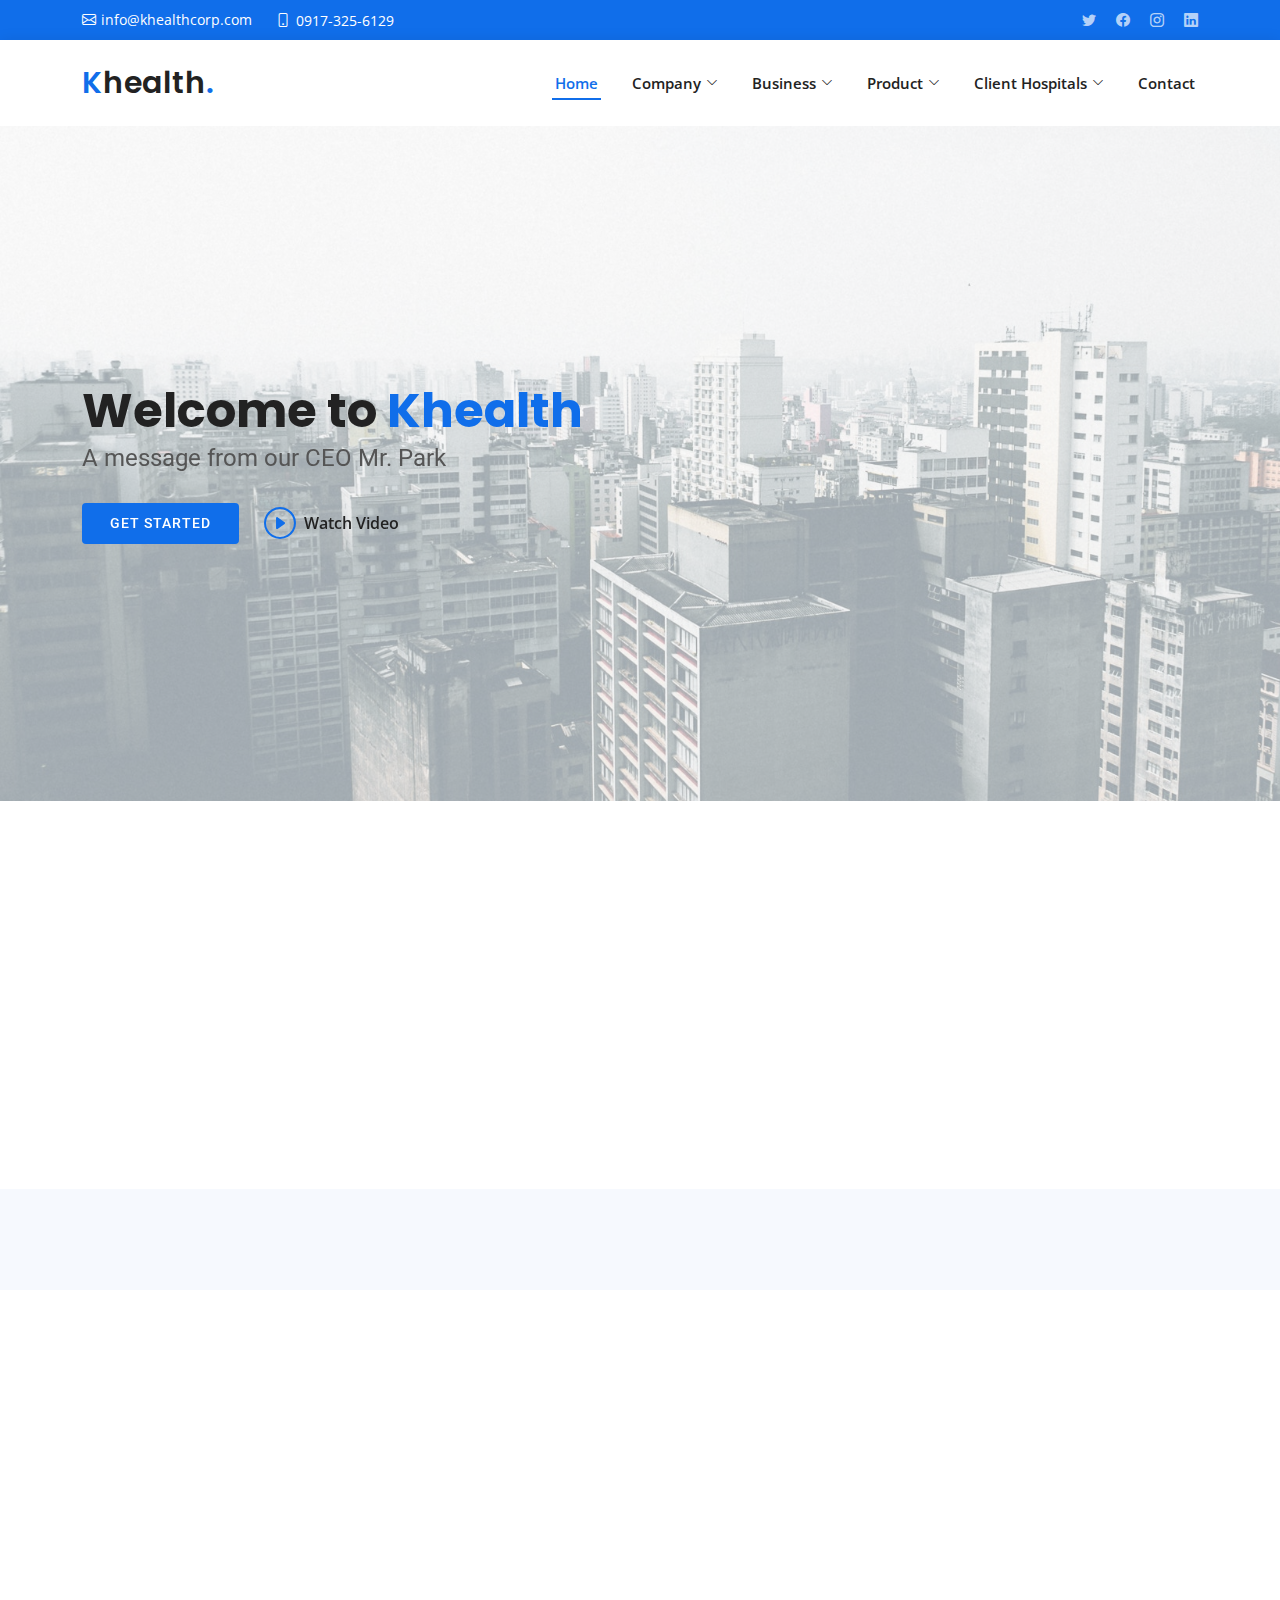
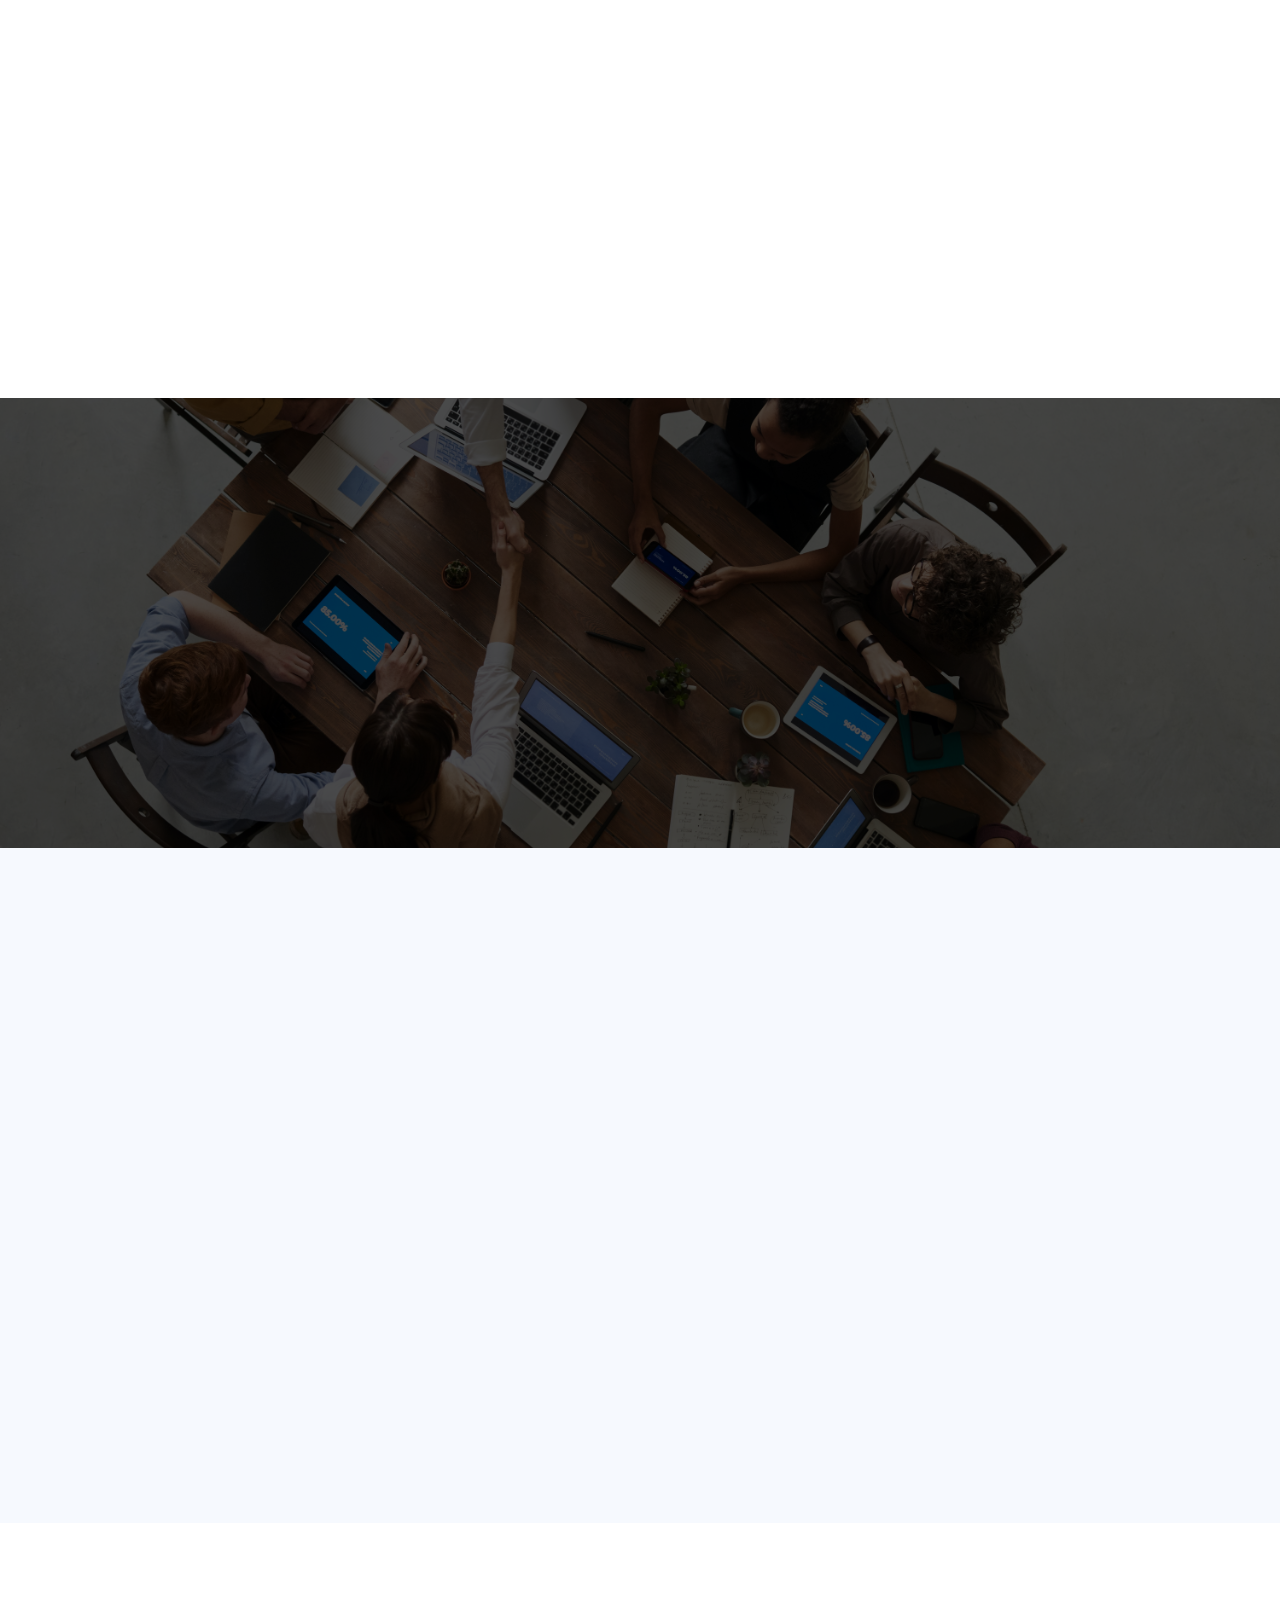
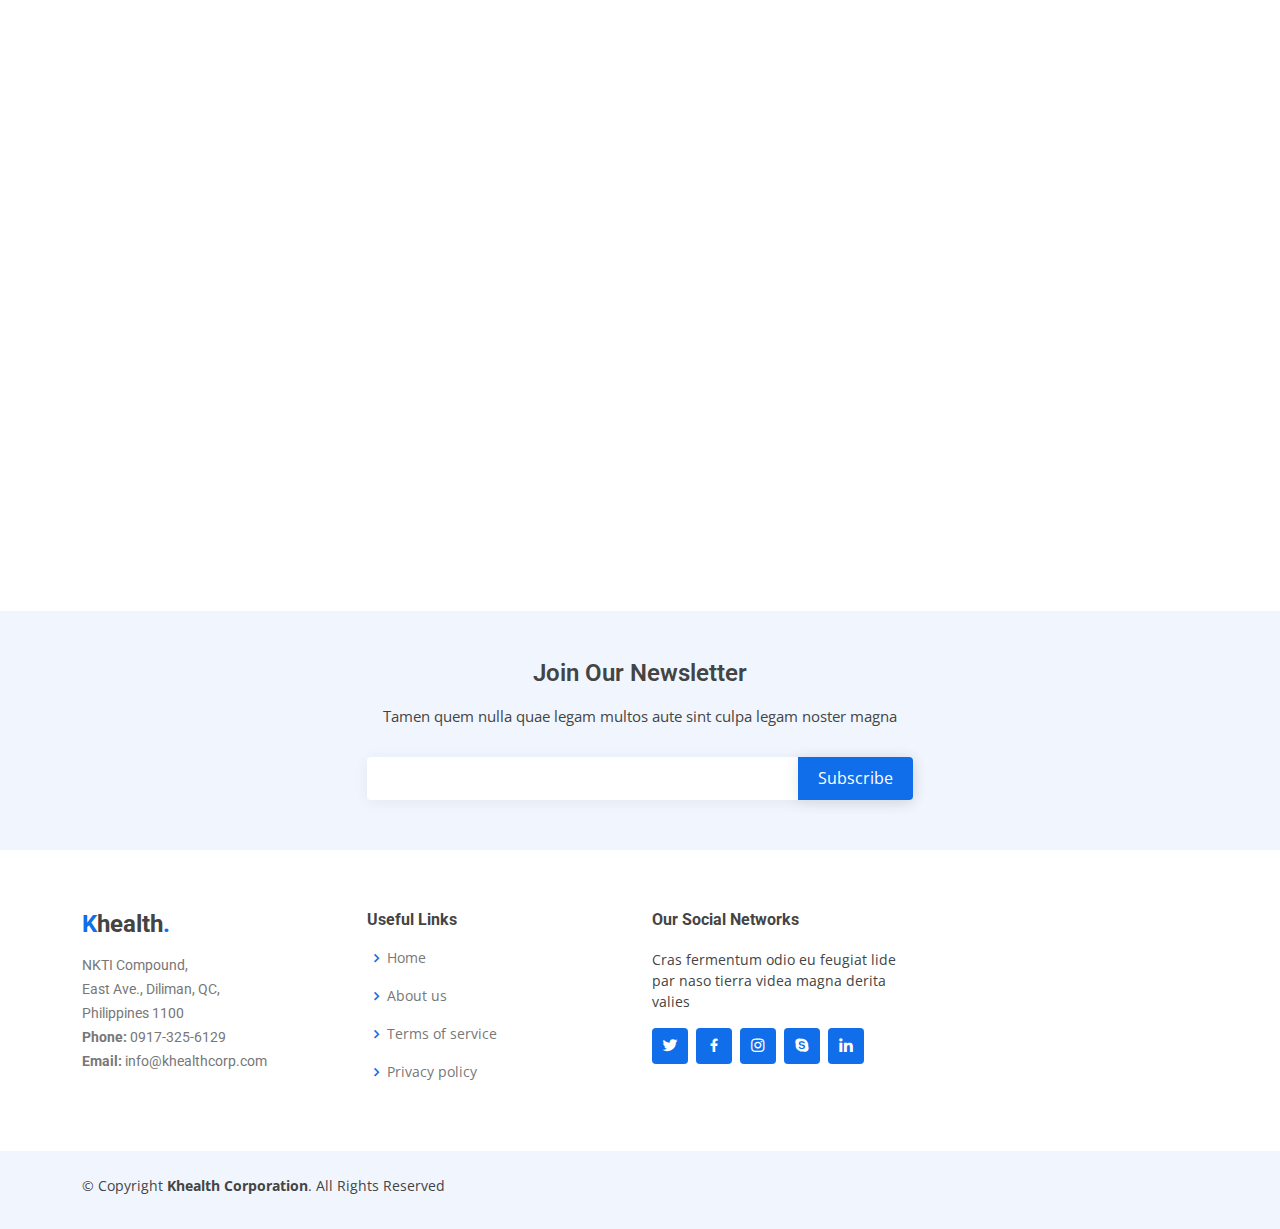
==== index.html @ 2df04f69 "initial commit" ====
<!DOCTYPE html>
<html lang="en">

<head>
  <meta charset="utf-8">
  <meta content="width=device-width, initial-scale=1.0" name="viewport">

  <title>Khealth Corporation</title>
  <meta content="" name="description">
  <meta content="" name="keywords">

  <!-- Favicons -->
  <link href="assets/img/favicon.png" rel="icon">
  <link href="assets/img/apple-touch-icon.png" rel="apple-touch-icon">

  <!-- Google Fonts -->
  <link
    href="https://fonts.googleapis.com/css?family=Open+Sans:300,300i,400,400i,600,600i,700,700i|Roboto:300,300i,400,400i,500,500i,600,600i,700,700i|Poppins:300,300i,400,400i,500,500i,600,600i,700,700i"
    rel="stylesheet">

  <!-- Vendor CSS Files -->
  <link href="assets/vendor/aos/aos.css" rel="stylesheet">
  <link href="assets/vendor/bootstrap/css/bootstrap.min.css" rel="stylesheet">
  <link href="assets/vendor/bootstrap-icons/bootstrap-icons.css" rel="stylesheet">
  <link href="assets/vendor/boxicons/css/boxicons.min.css" rel="stylesheet">
  <link href="assets/vendor/glightbox/css/glightbox.min.css" rel="stylesheet">
  <link href="assets/vendor/swiper/swiper-bundle.min.css" rel="stylesheet">

  <!-- Template Main CSS File -->
  <link href="assets/css/style.css" rel="stylesheet">
</head>

<body>

  <!-- ======= Top Bar ======= -->
  <section id="topbar" class="d-flex align-items-center">
    <div class="container d-flex justify-content-md-between">
      <div class="contact-info d-flex align-items-center">
        <i class="bi bi-envelope d-flex align-items-center"><a
            href="mailto:info@khealthcorp.com">info@khealthcorp.com</a></i>
        <i class="bi bi-phone d-flex align-items-center ms-4"><span>0917-325-6129</span></i>
      </div>
      <div class="social-links d-none d-md-flex align-items-center">
        <a href="#" class="twitter"><i class="bi bi-twitter"></i></a>
        <a href="#" class="facebook"><i class="bi bi-facebook"></i></a>
        <a href="#" class="instagram"><i class="bi bi-instagram"></i></a>
        <a href="#" class="linkedin"><i class="bi bi-linkedin"></i></i></a>
      </div>
    </div>
  </section>

  <!-- ======= Header ======= -->
  <header id="header" class="d-flex align-items-center">
    <div class="container d-flex align-items-center justify-content-between">

      <h1 class="logo"><a href="index.html"><span>K</span>health<span>.</span></a></h1>
      <!-- Uncomment below if you prefer to use an image logo -->
      <!-- <a href="index.html" class="logo"><img src="assets/img/logo.png" alt=""></a>-->

      <nav id="navbar" class="navbar">
        <ul>
          <li><a class="nav-link scrollto active" href="#hero">Home</a></li>
          <!--
          <li><a class="nav-link scrollto" href="about.html">About</a></li>
          <li><a class="nav-link scrollto" href="#services">Services</a></li>
          <li><a class="nav-link scrollto " href="#portfolio">Portfolio</a></li>
          <li><a class="nav-link scrollto" href="#team">Team</a></li>
          -->
          <li class="dropdown"><a href="#"><span>Company</span> <i class="bi bi-chevron-down"></i></a>
            <ul>
              <!-- <li><a href="#">Drop Down 1</a></li>
              <li class="dropdown"><a href="#"><span>Deep Drop Down</span> <i class="bi bi-chevron-right"></i></a>
                <ul>
                  <li><a href="#">Deep Drop Down 1</a></li>
                  <li><a href="#">Deep Drop Down 2</a></li>
                  <li><a href="#">Deep Drop Down 3</a></li>
                  <li><a href="#">Deep Drop Down 4</a></li>
                  <li><a href="#">Deep Drop Down 5</a></li>
                </ul>
              </li> -->
              <li><a href="#">Profile</a></li>
              <li><a href="#">History</a></li>
              <li><a href="#">Certificated</a></li>
              <li><a href="http://www.duchembio.com/en/">DuchemBio</a></li>
            </ul>
          </li>
          <li class="dropdown"><a href="#"><span>Business</span> <i class="bi bi-chevron-down"></i></a>
            <ul>
              <li><a href="#">Radiopharmaceutical</a></li>
              <li><a href="#">PET-CT Center</a></li>
              <li><a href="#">Cyclotron Center</a></li>
              <li><a href="#">Nuclear Sources</a></li>
            </ul>
          </li>
          <li class="dropdown"><a href="#"><span>Product</span> <i class="bi bi-chevron-down"></i></a>
            <ul>
              <li><a href="#">FDG</a></li>
              <li><a href="#">FPSMA</a></li>
              <li><a href="#">FBB</a></li>
            </ul>
          </li>
          <li class="dropdown"><a href="#"><span>Client Hospitals</span> <i class="bi bi-chevron-down"></i></a>
            <ul>
              <li><a href="https://www.facebook.com/nktipetct">NKTI PET-Ct Section</a></li>
              <li><a href="#">Makati PET-CT Center</a></li>
              <li><a href="#">AUF Medical Center</a></li>
              <li><a href="#">Cardinal Santos Medical Center</a></li>
              <li><a href="#">iSCAN</a></li>
              <li><a href="#">The Medical City</a></li>
              <li><a href="#">ManilaMed, Medical Center Manila</a></li>
              <li><a href="#">Mary Mediatrix Medical Center</a></li>
            </ul>
          </li>
          <li><a class="nav-link" href="contact.html">Contact</a></li>
        </ul>
        <i class="bi bi-list mobile-nav-toggle"></i>
      </nav><!-- .navbar -->

    </div>
  </header><!-- End Header -->

  <!-- ======= Hero Section ======= -->
  <section id="hero" class="d-flex align-items-center">
    <div class="container" data-aos="zoom-out" data-aos-delay="100">
      <h1>Welcome to <span>Khealth</span></h1>
      <h2>A message from our CEO Mr. Park</h2>
      <div class="d-flex">
        <a href="#featured-services" class="btn-get-started scrollto">Get Started</a>
        <a href="https://www.youtube.com/watch?v=JdBYVNuky1M" class="glightbox btn-watch-video"><i
            class="bi bi-play-circle"></i><span>Watch Video</span></a>
      </div>
    </div>
  </section><!-- End Hero -->

  <main id="main">

    <!-- ======= Featured Services Section ======= -->
    <section id="featured-services" class="featured-services">
      <div class="container" data-aos="fade-up">

        <div class="row">
          <div class="col-md-6 col-lg-3 d-flex align-items-stretch mb-5 mb-lg-0">
            <div class="icon-box" data-aos="fade-up" data-aos-delay="100">
              <div class="icon"><i class="bx bxl-dribbble"></i></div>
              <h4 class="title"><a href="">Cyclotron</a></h4>
              <p class="description">Voluptatum deleniti atque corrupti quos dolores et quas molestias excepturi</p>
            </div>
          </div>

          <div class="col-md-6 col-lg-3 d-flex align-items-stretch mb-5 mb-lg-0">
            <div class="icon-box" data-aos="fade-up" data-aos-delay="200">
              <div class="icon"><i class="bx bx-bullseye"></i></div>
              <h4 class="title"><a href="">PET-CT</a></h4>
              <p class="description">Duis aute irure dolor in reprehenderit in voluptate velit esse cillum dolore</p>
            </div>
          </div>

          <div class="col-md-6 col-lg-3 d-flex align-items-stretch mb-5 mb-lg-0">
            <div class="icon-box" data-aos="fade-up" data-aos-delay="300">
              <div class="icon"><i class="bx bx-building"></i></div>
              <h4 class="title"><a href="">Partner Hospitals</a></h4>
              <p class="description">Excepteur sint occaecat cupidatat non proident, sunt in culpa qui officia</p>
            </div>
          </div>

          <div class="col-md-6 col-lg-3 d-flex align-items-stretch mb-5 mb-lg-0">
            <div class="icon-box" data-aos="fade-up" data-aos-delay="400">
              <div class="icon"><i class="bx bx-world"></i></div>
              <h4 class="title"><a href="">Continuing Medical Education</a></h4>
              <p class="description">At vero eos et accusamus et iusto odio dignissimos ducimus qui blanditiis</p>
            </div>
          </div>

        </div>

      </div>
    </section><!-- End Featured Services Section -->

    <!-- ======= About Section ======= -->
    <!-- <section id="about" class="about section-bg">
      <div class="container" data-aos="fade-up">

        <div class="section-title">
          <h2>About</h2>
          <h3>Find Out More <span>About Us</span></h3>
          <p>Ut possimus qui ut temporibus culpa velit eveniet modi omnis est adipisci expedita at voluptas atque vitae
            autem.</p>
        </div>

        <div class="row">
          <div class="col-lg-6" data-aos="fade-right" data-aos-delay="100">
            <img src="assets/img/about.jpg" class="img-fluid" alt="">
          </div>
          <div class="col-lg-6 pt-4 pt-lg-0 content d-flex flex-column justify-content-center" data-aos="fade-up"
            data-aos-delay="100">
            <h3>Voluptatem dignissimos provident quasi corporis voluptates sit assumenda.</h3>
            <p class="fst-italic">
              Lorem ipsum dolor sit amet, consectetur adipiscing elit, sed do eiusmod tempor incididunt ut labore et
              dolore
              magna aliqua.
            </p>
            <ul>
              <li>
                <i class="bx bx-store-alt"></i>
                <div>
                  <h5>Ullamco laboris nisi ut aliquip consequat</h5>
                  <p>Magni facilis facilis repellendus cum excepturi quaerat praesentium libre trade</p>
                </div>
              </li>
              <li>
                <i class="bx bx-images"></i>
                <div>
                  <h5>Magnam soluta odio exercitationem reprehenderi</h5>
                  <p>Quo totam dolorum at pariatur aut distinctio dolorum laudantium illo direna pasata redi</p>
                </div>
              </li>
            </ul>
            <p>
              Ullamco laboris nisi ut aliquip ex ea commodo consequat. Duis aute irure dolor in reprehenderit in
              voluptate
              velit esse cillum dolore eu fugiat nulla pariatur. Excepteur sint occaecat cupidatat non proident, sunt in
              culpa qui officia deserunt mollit anim id est laborum
            </p>
          </div>
        </div>

      </div>
    </section> -->
    <!-- End About Section -->

    <!-- ======= Skills Section ======= -->
    <!-- <section id="skills" class="skills">
      <div class="container" data-aos="fade-up">

        <div class="row skills-content">

          <div class="col-lg-6">

            <div class="progress">
              <span class="skill">HTML <i class="val">100%</i></span>
              <div class="progress-bar-wrap">
                <div class="progress-bar" role="progressbar" aria-valuenow="100" aria-valuemin="0" aria-valuemax="100">
                </div>
              </div>
            </div>

            <div class="progress">
              <span class="skill">CSS <i class="val">90%</i></span>
              <div class="progress-bar-wrap">
                <div class="progress-bar" role="progressbar" aria-valuenow="90" aria-valuemin="0" aria-valuemax="100">
                </div>
              </div>
            </div>

            <div class="progress">
              <span class="skill">JavaScript <i class="val">75%</i></span>
              <div class="progress-bar-wrap">
                <div class="progress-bar" role="progressbar" aria-valuenow="75" aria-valuemin="0" aria-valuemax="100">
                </div>
              </div>
            </div>

          </div>

          <div class="col-lg-6">

            <div class="progress">
              <span class="skill">PHP <i class="val">80%</i></span>
              <div class="progress-bar-wrap">
                <div class="progress-bar" role="progressbar" aria-valuenow="80" aria-valuemin="0" aria-valuemax="100">
                </div>
              </div>
            </div>

            <div class="progress">
              <span class="skill">WordPress/CMS <i class="val">90%</i></span>
              <div class="progress-bar-wrap">
                <div class="progress-bar" role="progressbar" aria-valuenow="90" aria-valuemin="0" aria-valuemax="100">
                </div>
              </div>
            </div>

            <div class="progress">
              <span class="skill">Photoshop <i class="val">55%</i></span>
              <div class="progress-bar-wrap">
                <div class="progress-bar" role="progressbar" aria-valuenow="55" aria-valuemin="0" aria-valuemax="100">
                </div>
              </div>
            </div>

          </div>

        </div>

      </div>
    </section> -->
    <!-- End Skills Section -->

    <!-- ======= Counts Section ======= -->
    <!-- <section id="counts" class="counts">
      <div class="container" data-aos="fade-up">

        <div class="row">

          <div class="col-lg-3 col-md-6">
            <div class="count-box">
              <i class="bi bi-emoji-smile"></i>
              <span data-purecounter-start="0" data-purecounter-end="232" data-purecounter-duration="1"
                class="purecounter"></span>
              <p>Happy Clients</p>
            </div>
          </div>

          <div class="col-lg-3 col-md-6 mt-5 mt-md-0">
            <div class="count-box">
              <i class="bi bi-journal-richtext"></i>
              <span data-purecounter-start="0" data-purecounter-end="521" data-purecounter-duration="1"
                class="purecounter"></span>
              <p>Projects</p>
            </div>
          </div>

          <div class="col-lg-3 col-md-6 mt-5 mt-lg-0">
            <div class="count-box">
              <i class="bi bi-headset"></i>
              <span data-purecounter-start="0" data-purecounter-end="1463" data-purecounter-duration="1"
                class="purecounter"></span>
              <p>Hours Of Support</p>
            </div>
          </div>

          <div class="col-lg-3 col-md-6 mt-5 mt-lg-0">
            <div class="count-box">
              <i class="bi bi-people"></i>
              <span data-purecounter-start="0" data-purecounter-end="15" data-purecounter-duration="1"
                class="purecounter"></span>
              <p>Hard Workers</p>
            </div>
          </div>

        </div>

      </div>
    </section> -->
    <!-- End Counts Section -->

    <!-- ======= Clients Section ======= -->
    <section id="clients" class="clients section-bg">
      <div class="container" data-aos="zoom-in">

        <div class="row">

          <div class="col-lg-2 col-md-4 col-6 d-flex align-items-center justify-content-center">
            <img src="assets/img/clients/client-1.png" class="img-fluid" alt="">
          </div>

          <div class="col-lg-2 col-md-4 col-6 d-flex align-items-center justify-content-center">
            <img src="assets/img/clients/client-2.png" class="img-fluid" alt="">
          </div>

          <div class="col-lg-2 col-md-4 col-6 d-flex align-items-center justify-content-center">
            <img src="assets/img/clients/client-3.png" class="img-fluid" alt="">
          </div>

          <div class="col-lg-2 col-md-4 col-6 d-flex align-items-center justify-content-center">
            <img src="assets/img/clients/client-4.png" class="img-fluid" alt="">
          </div>

          <div class="col-lg-2 col-md-4 col-6 d-flex align-items-center justify-content-center">
            <img src="assets/img/clients/client-5.png" class="img-fluid" alt="">
          </div>

          <div class="col-lg-2 col-md-4 col-6 d-flex align-items-center justify-content-center">
            <img src="assets/img/clients/client-6.png" class="img-fluid" alt="">
          </div>

        </div>

      </div>
    </section><!-- End Clients Section -->

    <!-- ======= Services Section ======= -->
    <section id="services" class="services">
      <div class="container" data-aos="fade-up">

        <div class="section-title">
          <h2>Products</h2>
          <h3>Check our <span>Products</span></h3>
          <p>Ut possimus qui ut temporibus culpa velit eveniet modi omnis est adipisci expedita at voluptas atque vitae
            autem.</p>
        </div>

        <div class="row">
          <div class="col-lg-6 d-flex align-items-stretch mt-4" data-aos="zoom-in" data-aos-delay="100">
            <div class="icon-box">
              <div class="icon"><i class="bx bxl-dribbble"></i></div>
              <h4><a href="">18F-FLUORODEOXYGLUCOSE (FDG)</a></h4>
              <p>FDG is a colorless radiopharmaceutical which is a glucose analog taken up in areas with high levels of
                metabolism and glycolysis such as cancer cells.</p>
            </div>
          </div>

          <div class="col-lg-6 d-flex align-items-stretch mt-4" data-aos="zoom-in" data-aos-delay="200">
            <div class="icon-box">
              <div class="icon"><i class="bx bx-file"></i></div>
              <h4><a href="">18F-FLUOROMETHYLCHOLINE (FCH)</a></h4>
              <p>FCH is a radioactive choline analog which is an important component in the buildup of phospholipid cell
                membranes. Its uptake is used in several PET studies for the detection and differential diagnosis of
                prostate cancer and hepatocellular carcinoma.</p>
            </div>
          </div>

          <!-- <div class="col-lg-4 col-md-6  d-flex align-items-stretch mt-4 mt-lg-0" data-aos="zoom-in" data-aos-delay="300">
            <div class="icon-box">
              <div class="icon"><i class="bx bx-tachometer"></i></div>
              <h4><a href="">Magni Dolores</a></h4>
              <p>Excepteur sint occaecat cupidatat non proident, sunt in culpa qui officia</p>
            </div>
          </div>
          
          <div class="col-lg-4 col-md-6 d-flex align-items-stretch mt-4" data-aos="zoom-in" data-aos-delay="100">
            <div class="icon-box">
              <div class="icon"><i class="bx bx-world"></i></div>
              <h4><a href="">Nemo Enim</a></h4>
              <p>At vero eos et accusamus et iusto odio dignissimos ducimus qui blanditiis</p>
            </div>
          </div>

          <div class="col-lg-4 col-md-6 d-flex align-items-stretch mt-4" data-aos="zoom-in" data-aos-delay="200">
            <div class="icon-box">
              <div class="icon"><i class="bx bx-slideshow"></i></div>
              <h4><a href="">Dele cardo</a></h4>
              <p>Quis consequatur saepe eligendi voluptatem consequatur dolor consequuntur</p>
            </div>
          </div>

          <div class="col-lg-4 col-md-6 d-flex align-items-stretch mt-4" data-aos="zoom-in" data-aos-delay="300">
            <div class="icon-box">
              <div class="icon"><i class="bx bx-arch"></i></div>
              <h4><a href="">Divera don</a></h4>
              <p>Modi nostrum vel laborum. Porro fugit error sit minus sapiente sit aspernatur</p>
            </div>
          </div> -->

        </div>

      </div>
    </section><!-- End Services Section -->

    <!-- ======= Testimonials Section ======= -->
    <section id="testimonials" class="testimonials">
      <div class="container" data-aos="zoom-in">

        <div class="testimonials-slider swiper-container" data-aos="fade-up" data-aos-delay="100">
          <div class="swiper-wrapper">

            <div class="swiper-slide">
              <div class="testimonial-item">
                <img src="assets/img/testimonials/testimonials-1.jpg" class="testimonial-img" alt="">
                <h3>Juan Dela Cruz</h3>
                <h4>Ceo &amp; Founder</h4>
                <p>
                  <i class="bx bxs-quote-alt-left quote-icon-left"></i>
                  Proin iaculis purus consequat sem cure digni ssim donec porttitora entum suscipit rhoncus. Accusantium
                  quam, ultricies eget id, aliquam eget nibh et. Maecen aliquam, risus at semper.
                  <i class="bx bxs-quote-alt-right quote-icon-right"></i>
                </p>
              </div>
            </div><!-- End testimonial item -->

            <div class="swiper-slide">
              <div class="testimonial-item">
                <img src="assets/img/testimonials/testimonials-2.jpg" class="testimonial-img" alt="">
                <h3>Gina Santos</h3>
                <h4>General Manager</h4>
                <p>
                  <i class="bx bxs-quote-alt-left quote-icon-left"></i>
                  Export tempor illum tamen malis malis eram quae irure esse labore quem cillum quid cillum eram malis
                  quorum velit fore eram velit sunt aliqua noster fugiat irure amet legam anim culpa.
                  <i class="bx bxs-quote-alt-right quote-icon-right"></i>
                </p>
              </div>
            </div><!-- End testimonial item -->

            <div class="swiper-slide">
              <div class="testimonial-item">
                <img src="assets/img/testimonials/testimonials-3.jpg" class="testimonial-img" alt="">
                <h3>Malou Ochoa</h3>
                <h4>Clinic Owner</h4>
                <p>
                  <i class="bx bxs-quote-alt-left quote-icon-left"></i>
                  Enim nisi quem export duis labore cillum quae magna enim sint quorum nulla quem veniam duis minim
                  tempor labore quem eram duis noster aute amet eram fore quis sint minim.
                  <i class="bx bxs-quote-alt-right quote-icon-right"></i>
                </p>
              </div>
            </div><!-- End testimonial item -->

            <div class="swiper-slide">
              <div class="testimonial-item">
                <img src="assets/img/testimonials/testimonials-4.jpg" class="testimonial-img" alt="">
                <h3>Gabbi Rodriguez</h3>
                <h4>Doctor</h4>
                <p>
                  <i class="bx bxs-quote-alt-left quote-icon-left"></i>
                  Fugiat enim eram quae cillum dolore dolor amet nulla culpa multos export minim fugiat minim velit
                  minim dolor enim duis veniam ipsum anim magna sunt elit fore quem dolore labore illum veniam.
                  <i class="bx bxs-quote-alt-right quote-icon-right"></i>
                </p>
              </div>
            </div><!-- End testimonial item -->

            <div class="swiper-slide">
              <div class="testimonial-item">
                <img src="assets/img/testimonials/testimonials-5.jpg" class="testimonial-img" alt="">
                <h3>Jose Katarungan</h3>
                <h4>Nurse</h4>
                <p>
                  <i class="bx bxs-quote-alt-left quote-icon-left"></i>
                  Quis quorum aliqua sint quem legam fore sunt eram irure aliqua veniam tempor noster veniam enim culpa
                  labore duis sunt culpa nulla illum cillum fugiat legam esse veniam culpa fore nisi cillum quid.
                  <i class="bx bxs-quote-alt-right quote-icon-right"></i>
                </p>
              </div>
            </div><!-- End testimonial item -->

          </div>
          <div class="swiper-pagination"></div>
        </div>

      </div>
    </section><!-- End Testimonials Section -->

    <!-- ======= Portfolio Section ======= -->
    <!-- <section id="portfolio" class="portfolio">
      <div class="container" data-aos="fade-up">

        <div class="section-title">
          <h2>Portfolio</h2>
          <h3>Check our <span>Portfolio</span></h3>
          <p>Ut possimus qui ut temporibus culpa velit eveniet modi omnis est adipisci expedita at voluptas atque vitae
            autem.</p>
        </div>

        <div class="row" data-aos="fade-up" data-aos-delay="100">
          <div class="col-lg-12 d-flex justify-content-center">
            <ul id="portfolio-flters">
              <li data-filter="*" class="filter-active">All</li>
              <li data-filter=".filter-app">App</li>
              <li data-filter=".filter-card">Card</li>
              <li data-filter=".filter-web">Web</li>
            </ul>
          </div>
        </div>

        <div class="row portfolio-container" data-aos="fade-up" data-aos-delay="200">

          <div class="col-lg-4 col-md-6 portfolio-item filter-app">
            <img src="assets/img/portfolio/portfolio-1.jpg" class="img-fluid" alt="">
            <div class="portfolio-info">
              <h4>App 1</h4>
              <p>App</p>
              <a href="assets/img/portfolio/portfolio-1.jpg" data-gallery="portfolioGallery"
                class="portfolio-lightbox preview-link" title="App 1"><i class="bx bx-plus"></i></a>
              <a href="portfolio-details.html" class="details-link" title="More Details"><i class="bx bx-link"></i></a>
            </div>
          </div>

          <div class="col-lg-4 col-md-6 portfolio-item filter-web">
            <img src="assets/img/portfolio/portfolio-2.jpg" class="img-fluid" alt="">
            <div class="portfolio-info">
              <h4>Web 3</h4>
              <p>Web</p>
              <a href="assets/img/portfolio/portfolio-2.jpg" data-gallery="portfolioGallery"
                class="portfolio-lightbox preview-link" title="Web 3"><i class="bx bx-plus"></i></a>
              <a href="portfolio-details.html" class="details-link" title="More Details"><i class="bx bx-link"></i></a>
            </div>
          </div>

          <div class="col-lg-4 col-md-6 portfolio-item filter-app">
            <img src="assets/img/portfolio/portfolio-3.jpg" class="img-fluid" alt="">
            <div class="portfolio-info">
              <h4>App 2</h4>
              <p>App</p>
              <a href="assets/img/portfolio/portfolio-3.jpg" data-gallery="portfolioGallery"
                class="portfolio-lightbox preview-link" title="App 2"><i class="bx bx-plus"></i></a>
              <a href="portfolio-details.html" class="details-link" title="More Details"><i class="bx bx-link"></i></a>
            </div>
          </div>

          <div class="col-lg-4 col-md-6 portfolio-item filter-card">
            <img src="assets/img/portfolio/portfolio-4.jpg" class="img-fluid" alt="">
            <div class="portfolio-info">
              <h4>Card 2</h4>
              <p>Card</p>
              <a href="assets/img/portfolio/portfolio-4.jpg" data-gallery="portfolioGallery"
                class="portfolio-lightbox preview-link" title="Card 2"><i class="bx bx-plus"></i></a>
              <a href="portfolio-details.html" class="details-link" title="More Details"><i class="bx bx-link"></i></a>
            </div>
          </div>

          <div class="col-lg-4 col-md-6 portfolio-item filter-web">
            <img src="assets/img/portfolio/portfolio-5.jpg" class="img-fluid" alt="">
            <div class="portfolio-info">
              <h4>Web 2</h4>
              <p>Web</p>
              <a href="assets/img/portfolio/portfolio-5.jpg" data-gallery="portfolioGallery"
                class="portfolio-lightbox preview-link" title="Web 2"><i class="bx bx-plus"></i></a>
              <a href="portfolio-details.html" class="details-link" title="More Details"><i class="bx bx-link"></i></a>
            </div>
          </div>

          <div class="col-lg-4 col-md-6 portfolio-item filter-app">
            <img src="assets/img/portfolio/portfolio-6.jpg" class="img-fluid" alt="">
            <div class="portfolio-info">
              <h4>App 3</h4>
              <p>App</p>
              <a href="assets/img/portfolio/portfolio-6.jpg" data-gallery="portfolioGallery"
                class="portfolio-lightbox preview-link" title="App 3"><i class="bx bx-plus"></i></a>
              <a href="portfolio-details.html" class="details-link" title="More Details"><i class="bx bx-link"></i></a>
            </div>
          </div>

          <div class="col-lg-4 col-md-6 portfolio-item filter-card">
            <img src="assets/img/portfolio/portfolio-7.jpg" class="img-fluid" alt="">
            <div class="portfolio-info">
              <h4>Card 1</h4>
              <p>Card</p>
              <a href="assets/img/portfolio/portfolio-7.jpg" data-gallery="portfolioGallery"
                class="portfolio-lightbox preview-link" title="Card 1"><i class="bx bx-plus"></i></a>
              <a href="portfolio-details.html" class="details-link" title="More Details"><i class="bx bx-link"></i></a>
            </div>
          </div>

          <div class="col-lg-4 col-md-6 portfolio-item filter-card">
            <img src="assets/img/portfolio/portfolio-8.jpg" class="img-fluid" alt="">
            <div class="portfolio-info">
              <h4>Card 3</h4>
              <p>Card</p>
              <a href="assets/img/portfolio/portfolio-8.jpg" data-gallery="portfolioGallery"
                class="portfolio-lightbox preview-link" title="Card 3"><i class="bx bx-plus"></i></a>
              <a href="portfolio-details.html" class="details-link" title="More Details"><i class="bx bx-link"></i></a>
            </div>
          </div>

          <div class="col-lg-4 col-md-6 portfolio-item filter-web">
            <img src="assets/img/portfolio/portfolio-9.jpg" class="img-fluid" alt="">
            <div class="portfolio-info">
              <h4>Web 3</h4>
              <p>Web</p>
              <a href="assets/img/portfolio/portfolio-9.jpg" data-gallery="portfolioGallery"
                class="portfolio-lightbox preview-link" title="Web 3"><i class="bx bx-plus"></i></a>
              <a href="portfolio-details.html" class="details-link" title="More Details"><i class="bx bx-link"></i></a>
            </div>
          </div>

        </div>

      </div>
    </section> -->
    <!-- End Portfolio Section -->

    <!-- ======= Team Section ======= -->
    <section id="team" class="team section-bg">
      <div class="container" data-aos="fade-up">

        <div class="section-title">
          <h2>Team</h2>
          <h3>Our Hardworking <span>Team</span></h3>
          <p>Ut possimus qui ut temporibus culpa velit eveniet modi omnis est adipisci expedita at voluptas atque vitae
            autem.</p>
        </div>

        <div class="row">

          <div class="col-lg-3 col-md-6 d-flex align-items-stretch" data-aos="fade-up" data-aos-delay="100">
            <div class="member">
              <div class="member-img">
                <img src="assets/img/team/team-1.jpg" class="img-fluid" alt="">
                <div class="social">
                  <a href=""><i class="bi bi-twitter"></i></a>
                  <a href=""><i class="bi bi-facebook"></i></a>
                  <a href=""><i class="bi bi-instagram"></i></a>
                  <a href=""><i class="bi bi-linkedin"></i></a>
                </div>
              </div>
              <div class="member-info">
                <h4>Mr. Park</h4>
                <span>Chief Executive Officer</span>
              </div>
            </div>
          </div>

          <div class="col-lg-3 col-md-6 d-flex align-items-stretch" data-aos="fade-up" data-aos-delay="200">
            <div class="member">
              <div class="member-img">
                <img src="assets/img/team/team-2.jpg" class="img-fluid" alt="">
                <div class="social">
                  <a href=""><i class="bi bi-twitter"></i></a>
                  <a href=""><i class="bi bi-facebook"></i></a>
                  <a href=""><i class="bi bi-instagram"></i></a>
                  <a href=""><i class="bi bi-linkedin"></i></a>
                </div>
              </div>
              <div class="member-info">
                <h4>Sheila Rellosa</h4>
                <span>OIC Sales/Market Access Manager</span>
              </div>
            </div>
          </div>

          <div class="col-lg-3 col-md-6 d-flex align-items-stretch" data-aos="fade-up" data-aos-delay="300">
            <div class="member">
              <div class="member-img">
                <img src="assets/img/team/team-3.jpg" class="img-fluid" alt="">
                <div class="social">
                  <a href=""><i class="bi bi-twitter"></i></a>
                  <a href=""><i class="bi bi-facebook"></i></a>
                  <a href=""><i class="bi bi-instagram"></i></a>
                  <a href=""><i class="bi bi-linkedin"></i></a>
                </div>
              </div>
              <div class="member-info">
                <h4>William Anderson</h4>
                <span>CTO</span>
              </div>
            </div>
          </div>

          <div class="col-lg-3 col-md-6 d-flex align-items-stretch" data-aos="fade-up" data-aos-delay="400">
            <div class="member">
              <div class="member-img">
                <img src="assets/img/team/team-4.jpg" class="img-fluid" alt="">
                <div class="social">
                  <a href=""><i class="bi bi-twitter"></i></a>
                  <a href=""><i class="bi bi-facebook"></i></a>
                  <a href=""><i class="bi bi-instagram"></i></a>
                  <a href=""><i class="bi bi-linkedin"></i></a>
                </div>
              </div>
              <div class="member-info">
                <h4>Amanda Jepson</h4>
                <span>Accountant</span>
              </div>
            </div>
          </div>

        </div>

      </div>
    </section><!-- End Team Section -->

    <!-- ======= Pricing Section ======= -->
    <!-- <section id="pricing" class="pricing">
      <div class="container" data-aos="fade-up">

        <div class="section-title">
          <h2>Pricing</h2>
          <h3>Check our <span>Pricing</span></h3>
          <p>Ut possimus qui ut temporibus culpa velit eveniet modi omnis est adipisci expedita at voluptas atque vitae
            autem.</p>
        </div>

        <div class="row">

          <div class="col-lg-3 col-md-6" data-aos="fade-up" data-aos-delay="100">
            <div class="box">
              <h3>Free</h3>
              <h4><sup>$</sup>0<span> / month</span></h4>
              <ul>
                <li>Aida dere</li>
                <li>Nec feugiat nisl</li>
                <li>Nulla at volutpat dola</li>
                <li class="na">Pharetra massa</li>
                <li class="na">Massa ultricies mi</li>
              </ul>
              <div class="btn-wrap">
                <a href="#" class="btn-buy">Buy Now</a>
              </div>
            </div>
          </div>

          <div class="col-lg-3 col-md-6 mt-4 mt-md-0" data-aos="fade-up" data-aos-delay="200">
            <div class="box featured">
              <h3>Business</h3>
              <h4><sup>$</sup>19<span> / month</span></h4>
              <ul>
                <li>Aida dere</li>
                <li>Nec feugiat nisl</li>
                <li>Nulla at volutpat dola</li>
                <li>Pharetra massa</li>
                <li class="na">Massa ultricies mi</li>
              </ul>
              <div class="btn-wrap">
                <a href="#" class="btn-buy">Buy Now</a>
              </div>
            </div>
          </div>

          <div class="col-lg-3 col-md-6 mt-4 mt-lg-0" data-aos="fade-up" data-aos-delay="300">
            <div class="box">
              <h3>Developer</h3>
              <h4><sup>$</sup>29<span> / month</span></h4>
              <ul>
                <li>Aida dere</li>
                <li>Nec feugiat nisl</li>
                <li>Nulla at volutpat dola</li>
                <li>Pharetra massa</li>
                <li>Massa ultricies mi</li>
              </ul>
              <div class="btn-wrap">
                <a href="#" class="btn-buy">Buy Now</a>
              </div>
            </div>
          </div>

          <div class="col-lg-3 col-md-6 mt-4 mt-lg-0" data-aos="fade-up" data-aos-delay="400">
            <div class="box">
              <span class="advanced">Advanced</span>
              <h3>Ultimate</h3>
              <h4><sup>$</sup>49<span> / month</span></h4>
              <ul>
                <li>Aida dere</li>
                <li>Nec feugiat nisl</li>
                <li>Nulla at volutpat dola</li>
                <li>Pharetra massa</li>
                <li>Massa ultricies mi</li>
              </ul>
              <div class="btn-wrap">
                <a href="#" class="btn-buy">Buy Now</a>
              </div>
            </div>
          </div>

        </div>

      </div>
    </section> -->
    <!-- End Pricing Section -->

    <!-- ======= Frequently Asked Questions Section ======= -->
    <section id="faq" class="faq">
      <div class="container" data-aos="fade-up">

        <div class="section-title">
          <h2>F.A.Q</h2>
          <h3>Frequently Asked <span>Questions</span></h3>
          <p>Ut possimus qui ut temporibus culpa velit eveniet modi omnis est adipisci expedita at voluptas atque vitae
            autem.</p>
        </div>

        <div class="row justify-content-center">
          <div class="col-xl-10">
            <ul class="faq-list">

              <li>
                <div data-bs-toggle="collapse" class="collapsed question" href="#faq1">Non consectetur a erat nam at
                  lectus urna duis? <i class="bi bi-chevron-down icon-show"></i><i
                    class="bi bi-chevron-up icon-close"></i></div>
                <div id="faq1" class="collapse" data-bs-parent=".faq-list">
                  <p>
                    Feugiat pretium nibh ipsum consequat. Tempus iaculis urna id volutpat lacus laoreet non curabitur
                    gravida. Venenatis lectus magna fringilla urna porttitor rhoncus dolor purus non.
                  </p>
                </div>
              </li>

              <li>
                <div data-bs-toggle="collapse" href="#faq2" class="collapsed question">Feugiat scelerisque varius morbi
                  enim nunc faucibus a pellentesque? <i class="bi bi-chevron-down icon-show"></i><i
                    class="bi bi-chevron-up icon-close"></i></div>
                <div id="faq2" class="collapse" data-bs-parent=".faq-list">
                  <p>
                    Dolor sit amet consectetur adipiscing elit pellentesque habitant morbi. Id interdum velit laoreet id
                    donec ultrices. Fringilla phasellus faucibus scelerisque eleifend donec pretium. Est pellentesque
                    elit ullamcorper dignissim. Mauris ultrices eros in cursus turpis massa tincidunt dui.
                  </p>
                </div>
              </li>

              <li>
                <div data-bs-toggle="collapse" href="#faq3" class="collapsed question">Dolor sit amet consectetur
                  adipiscing elit pellentesque habitant morbi? <i class="bi bi-chevron-down icon-show"></i><i
                    class="bi bi-chevron-up icon-close"></i></div>
                <div id="faq3" class="collapse" data-bs-parent=".faq-list">
                  <p>
                    Eleifend mi in nulla posuere sollicitudin aliquam ultrices sagittis orci. Faucibus pulvinar
                    elementum integer enim. Sem nulla pharetra diam sit amet nisl suscipit. Rutrum tellus pellentesque
                    eu tincidunt. Lectus urna duis convallis convallis tellus. Urna molestie at elementum eu facilisis
                    sed odio morbi quis
                  </p>
                </div>
              </li>

              <li>
                <div data-bs-toggle="collapse" href="#faq4" class="collapsed question">Ac odio tempor orci dapibus.
                  Aliquam eleifend mi in nulla? <i class="bi bi-chevron-down icon-show"></i><i
                    class="bi bi-chevron-up icon-close"></i></div>
                <div id="faq4" class="collapse" data-bs-parent=".faq-list">
                  <p>
                    Dolor sit amet consectetur adipiscing elit pellentesque habitant morbi. Id interdum velit laoreet id
                    donec ultrices. Fringilla phasellus faucibus scelerisque eleifend donec pretium. Est pellentesque
                    elit ullamcorper dignissim. Mauris ultrices eros in cursus turpis massa tincidunt dui.
                  </p>
                </div>
              </li>

              <li>
                <div data-bs-toggle="collapse" href="#faq5" class="collapsed question">Tempus quam pellentesque nec nam
                  aliquam sem et tortor consequat? <i class="bi bi-chevron-down icon-show"></i><i
                    class="bi bi-chevron-up icon-close"></i></div>
                <div id="faq5" class="collapse" data-bs-parent=".faq-list">
                  <p>
                    Molestie a iaculis at erat pellentesque adipiscing commodo. Dignissim suspendisse in est ante in.
                    Nunc vel risus commodo viverra maecenas accumsan. Sit amet nisl suscipit adipiscing bibendum est.
                    Purus gravida quis blandit turpis cursus in
                  </p>
                </div>
              </li>

              <li>
                <div data-bs-toggle="collapse" href="#faq6" class="collapsed question">Tortor vitae purus faucibus
                  ornare. Varius vel pharetra vel turpis nunc eget lorem dolor? <i
                    class="bi bi-chevron-down icon-show"></i><i class="bi bi-chevron-up icon-close"></i></div>
                <div id="faq6" class="collapse" data-bs-parent=".faq-list">
                  <p>
                    Laoreet sit amet cursus sit amet dictum sit amet justo. Mauris vitae ultricies leo integer malesuada
                    nunc vel. Tincidunt eget nullam non nisi est sit amet. Turpis nunc eget lorem dolor sed. Ut
                    venenatis tellus in metus vulputate eu scelerisque. Pellentesque diam volutpat commodo sed egestas
                    egestas fringilla phasellus faucibus. Nibh tellus molestie nunc non blandit massa enim nec.
                  </p>
                </div>
              </li>

            </ul>
          </div>
        </div>

      </div>
    </section><!-- End Frequently Asked Questions Section -->

    <!-- ======= Contact Section ======= -->
    <!-- <section id="contact" class="contact">
      <div class="container" data-aos="fade-up">

        <div class="section-title">
          <h2>Contact</h2>
          <h3><span>Contact Us</span></h3>
          <p>Ut possimus qui ut temporibus culpa velit eveniet modi omnis est adipisci expedita at voluptas atque vitae
            autem.</p>
        </div>

        <div class="row" data-aos="fade-up" data-aos-delay="100">
          <div class="col-lg-6">
            <div class="info-box mb-4">
              <i class="bx bx-map"></i>
              <h3>Our Address</h3>
              <p>NKTI Compound, East Ave., Diliman, QC, Philippines 1100</p>
            </div>
          </div>

          <div class="col-lg-3 col-md-6">
            <div class="info-box  mb-4">
              <i class="bx bx-envelope"></i>
              <h3>Email Us</h3>
              <p>info@khealthcorp.com</p>
            </div>
          </div>

          <div class="col-lg-3 col-md-6">
            <div class="info-box  mb-4">
              <i class="bx bx-phone-call"></i>
              <h3>Call Us</h3>
              <p>0917-325-6129</p>
            </div>
          </div>

        </div>

        <div class="row" data-aos="fade-up" data-aos-delay="100">

          <div class="col-lg-6 ">
            <iframe class="mb-4 mb-lg-0"
              src="https://www.google.com/maps/embed?pb=!1m18!1m12!1m3!1d3860.166748239666!2d121.04539396530728!3d14.646474129876408!2m3!1f0!2f0!3f0!3m2!1i1024!2i768!4f13.1!3m3!1m2!1s0x3397b708dbf8e70d%3A0x8fd039e5d980b33e!2sKhealth%20Corporation!5e0!3m2!1sen!2sph!4v1619061916754!5m2!1sen!2sph"
              frameborder="0" style="border:0; width: 100%; height: 384px;" allowfullscreen></iframe>
          </div>

          <div class="col-lg-6">
            <form action="forms/contact.php" method="post" role="form" class="php-email-form">
              <div class="row">
                <div class="col form-group">
                  <input type="text" name="name" class="form-control" id="name" placeholder="Your Name" required>
                </div>
                <div class="col form-group">
                  <input type="email" class="form-control" name="email" id="email" placeholder="Your Email" required>
                </div>
              </div>
              <div class="form-group">
                <input type="text" class="form-control" name="subject" id="subject" placeholder="Subject" required>
              </div>
              <div class="form-group">
                <textarea class="form-control" name="message" rows="5" placeholder="Message" required></textarea>
              </div>
              <div class="my-3">
                <div class="loading">Loading</div>
                <div class="error-message"></div>
                <div class="sent-message">Your message has been sent. Thank you!</div>
              </div>
              <div class="text-center"><button type="submit">Send Message</button></div>
            </form>
          </div>

        </div>

      </div> -->
    </section><!-- End Contact Section -->

  </main><!-- End #main -->

  <!-- ======= Footer ======= -->
  <footer id="footer">

    <div class="footer-newsletter">
      <div class="container">
        <div class="row justify-content-center">
          <div class="col-lg-6">
            <h4>Join Our Newsletter</h4>
            <p>Tamen quem nulla quae legam multos aute sint culpa legam noster magna</p>
            <form action="" method="post">
              <input type="email" name="email"><input type="button" value="Subscribe">
            </form>
          </div>
        </div>
      </div>
    </div>

    <div class="footer-top">
      <div class="container">
        <div class="row">

          <div class="col-lg-3 col-md-6 footer-contact">
            <h3><span>K</span>health<span>.</span></h3>
            <p>
              NKTI Compound, <br>
              East Ave., Diliman, QC,<br>
              Philippines 1100 <br>
              <strong>Phone:</strong> 0917-325-6129<br>
              <strong>Email:</strong> info@khealthcorp.com<br>
            </p>
          </div>

          <div class="col-lg-3 col-md-6 footer-links">
            <h4>Useful Links</h4>
            <ul>
              <li><i class="bx bx-chevron-right"></i> <a href="#">Home</a></li>
              <li><i class="bx bx-chevron-right"></i> <a href="#">About us</a></li>
              <li><i class="bx bx-chevron-right"></i> <a href="#">Terms of service</a></li>
              <li><i class="bx bx-chevron-right"></i> <a href="#">Privacy policy</a></li>
            </ul>
          </div>

          <!-- <div class="col-lg-3 col-md-6 footer-links">
            <h4>Our Services</h4>
            <ul>
              <li><i class="bx bx-chevron-right"></i> <a href="#">Web Design</a></li>
              <li><i class="bx bx-chevron-right"></i> <a href="#">Web Development</a></li>
              <li><i class="bx bx-chevron-right"></i> <a href="#">Product Management</a></li>
              <li><i class="bx bx-chevron-right"></i> <a href="#">Marketing</a></li>
              <li><i class="bx bx-chevron-right"></i> <a href="#">Graphic Design</a></li>
            </ul>
          </div> -->

          <div class="col-lg-3 col-md-6 footer-links">
            <h4>Our Social Networks</h4>
            <p>Cras fermentum odio eu feugiat lide par naso tierra videa magna derita valies</p>
            <div class="social-links mt-3">
              <a href="#" class="twitter"><i class="bx bxl-twitter"></i></a>
              <a href="#" class="facebook"><i class="bx bxl-facebook"></i></a>
              <a href="#" class="instagram"><i class="bx bxl-instagram"></i></a>
              <a href="#" class="google-plus"><i class="bx bxl-skype"></i></a>
              <a href="#" class="linkedin"><i class="bx bxl-linkedin"></i></a>
            </div>
          </div>

        </div>
      </div>
    </div>

    <div class="container py-4">
      <div class="copyright">
        &copy; Copyright <strong><span>Khealth Corporation</span></strong>. All Rights Reserved
      </div>
    </div>
  </footer><!-- End Footer -->

  <div id="preloader"></div>
  <a href="#" class="back-to-top d-flex align-items-center justify-content-center"><i
      class="bi bi-arrow-up-short"></i></a>

  <!-- Vendor JS Files -->
  <script src="assets/vendor/aos/aos.js"></script>
  <script src="assets/vendor/bootstrap/js/bootstrap.bundle.min.js"></script>
  <script src="assets/vendor/glightbox/js/glightbox.min.js"></script>
  <script src="assets/vendor/isotope-layout/isotope.pkgd.min.js"></script>
  <script src="assets/vendor/php-email-form/validate.js"></script>
  <script src="assets/vendor/purecounter/purecounter.js"></script>
  <script src="assets/vendor/swiper/swiper-bundle.min.js"></script>
  <script src="assets/vendor/waypoints/noframework.waypoints.js"></script>

  <!-- Template Main JS File -->
  <script src="assets/js/main.js"></script>

</body>

</html>
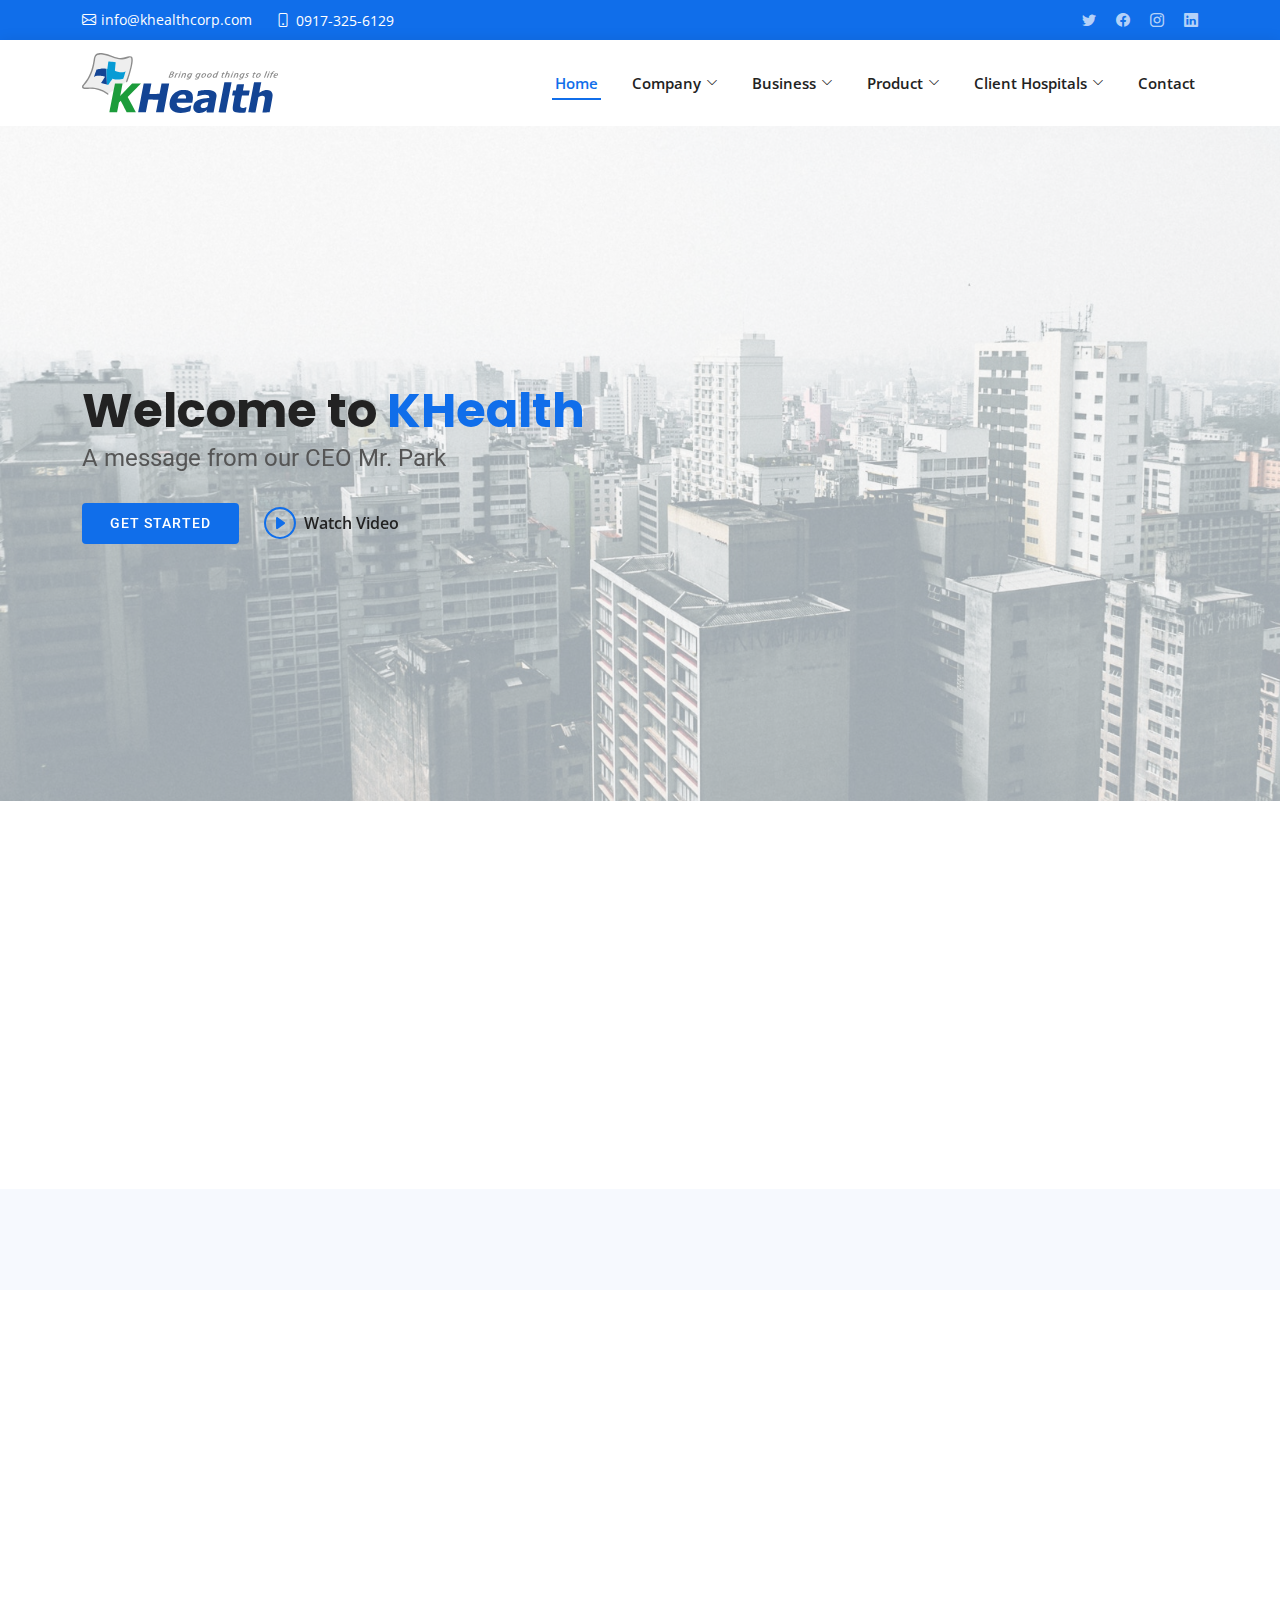
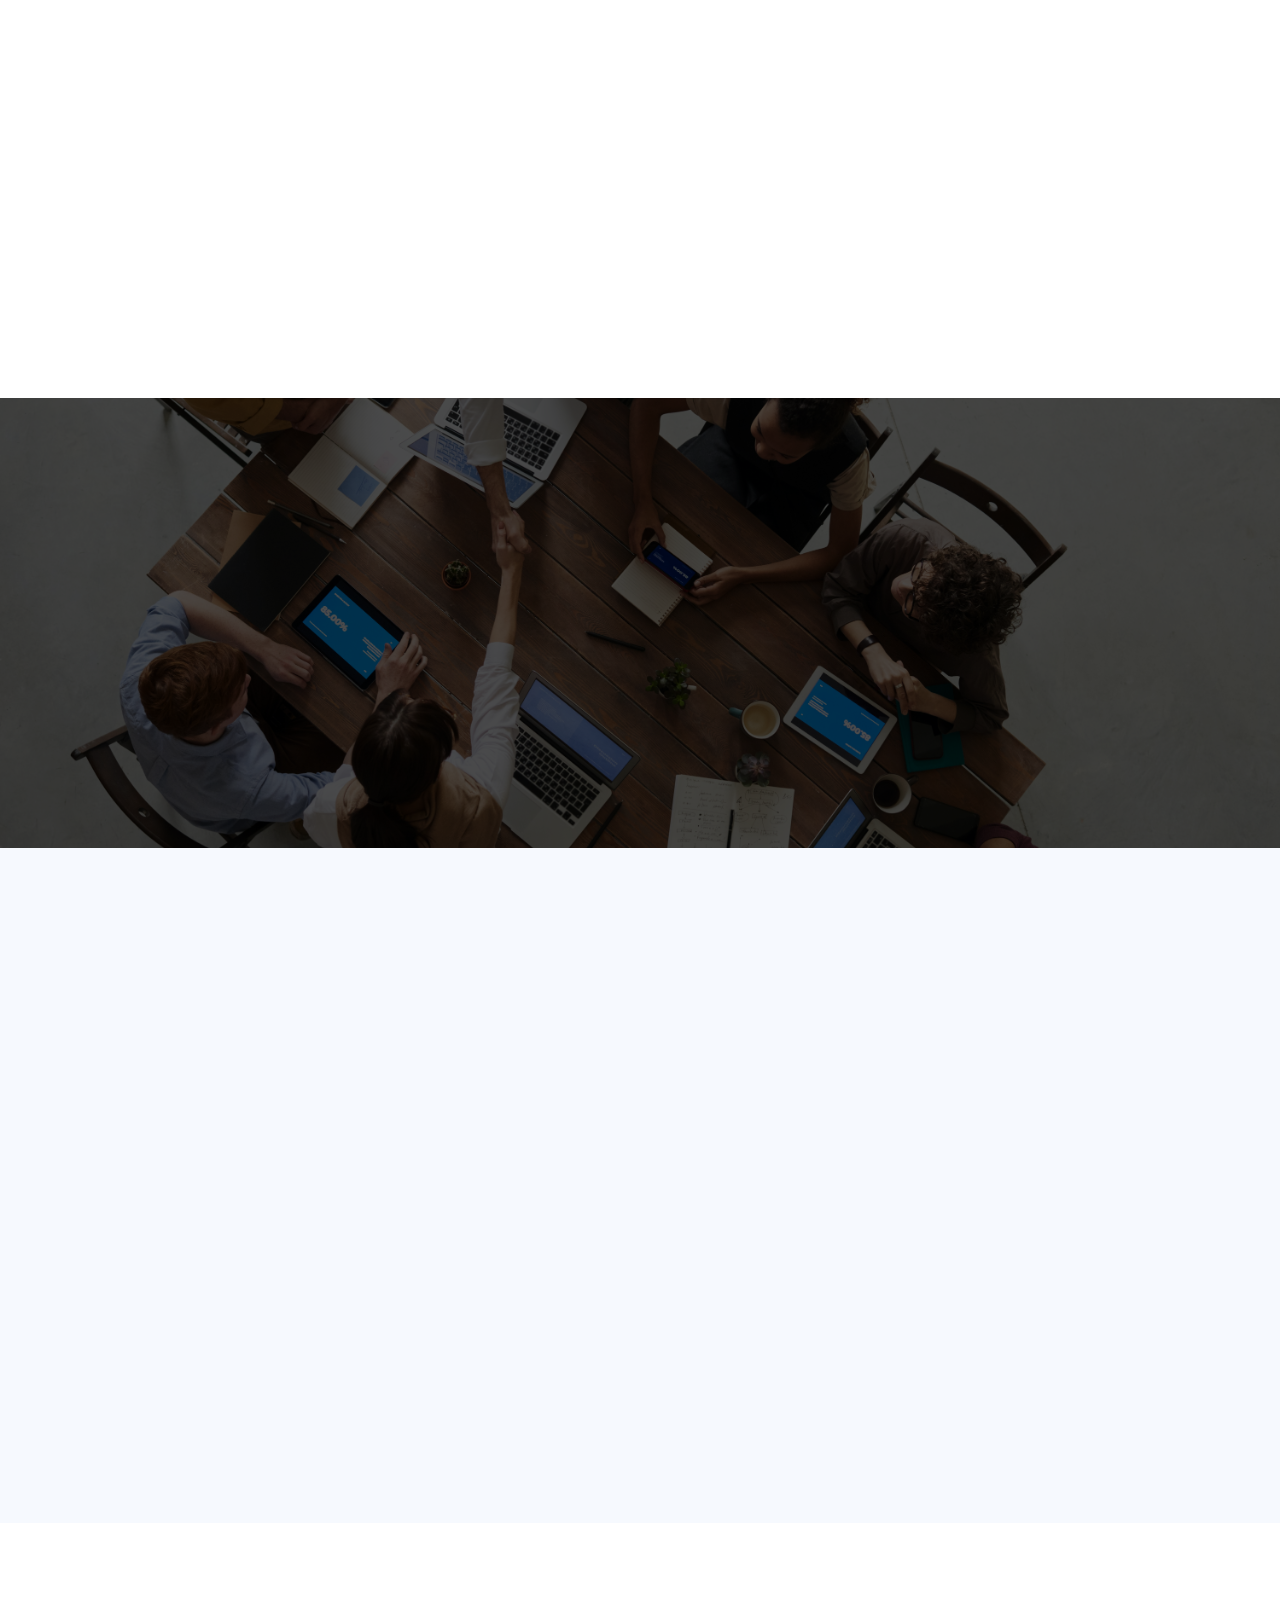
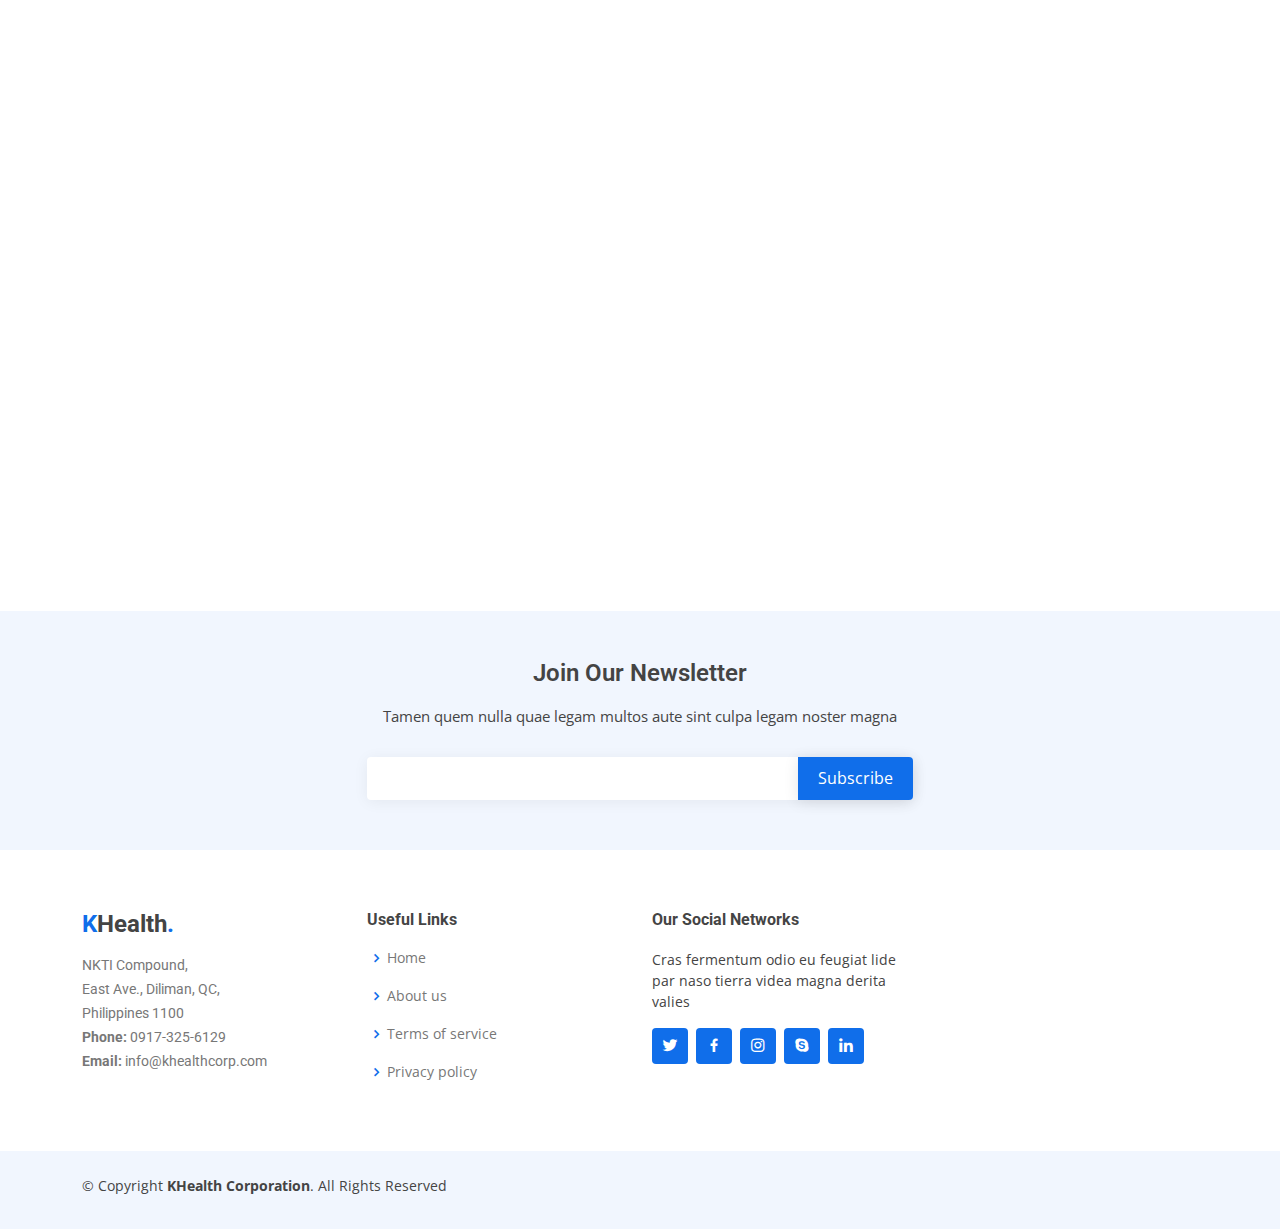
==== commit b9a5cf49: "add khealth logo" ====
--- a/index.html
+++ b/index.html
@@ -5,7 +5,7 @@
   <meta charset="utf-8">
   <meta content="width=device-width, initial-scale=1.0" name="viewport">
 
-  <title>Khealth Corporation</title>
+  <title>KHealth Corporation</title>
   <meta content="" name="description">
   <meta content="" name="keywords">
 
@@ -53,9 +53,10 @@
   <header id="header" class="d-flex align-items-center">
     <div class="container d-flex align-items-center justify-content-between">
 
-      <h1 class="logo"><a href="index.html"><span>K</span>health<span>.</span></a></h1>
+      <!-- <h1 class="logo"><a href="index.html"><span>K</span>health<span>.</span></a></h1> -->
       <!-- Uncomment below if you prefer to use an image logo -->
-      <!-- <a href="index.html" class="logo"><img src="assets/img/logo.png" alt=""></a>-->
+      <h1 class="logo"><a href="index.html" class="logo"><img src="assets/img/logo.svg" height="60" alt="KHealth"></a>
+      </h1>
 
       <nav id="navbar" class="navbar">
         <ul>
@@ -122,7 +123,7 @@
   <!-- ======= Hero Section ======= -->
   <section id="hero" class="d-flex align-items-center">
     <div class="container" data-aos="zoom-out" data-aos-delay="100">
-      <h1>Welcome to <span>Khealth</span></h1>
+      <h1>Welcome to <span>KHealth</span></h1>
       <h2>A message from our CEO Mr. Park</h2>
       <div class="d-flex">
         <a href="#featured-services" class="btn-get-started scrollto">Get Started</a>
@@ -458,7 +459,7 @@
               <div class="testimonial-item">
                 <img src="assets/img/testimonials/testimonials-1.jpg" class="testimonial-img" alt="">
                 <h3>Juan Dela Cruz</h3>
-                <h4>Ceo &amp; Founder</h4>
+                <h4>CEO &amp; Founder</h4>
                 <p>
                   <i class="bx bxs-quote-alt-left quote-icon-left"></i>
                   Proin iaculis purus consequat sem cure digni ssim donec porttitora entum suscipit rhoncus. Accusantium
@@ -1039,7 +1040,7 @@
         <div class="row">
 
           <div class="col-lg-3 col-md-6 footer-contact">
-            <h3><span>K</span>health<span>.</span></h3>
+            <h3><span>K</span>Health<span>.</span></h3>
             <p>
               NKTI Compound, <br>
               East Ave., Diliman, QC,<br>
@@ -1088,7 +1089,7 @@
 
     <div class="container py-4">
       <div class="copyright">
-        &copy; Copyright <strong><span>Khealth Corporation</span></strong>. All Rights Reserved
+        &copy; Copyright <strong><span>KHealth Corporation</span></strong>. All Rights Reserved
       </div>
     </div>
   </footer><!-- End Footer -->
--- a/assets/css/style.css
+++ b/assets/css/style.css
@@ -205,7 +205,7 @@
 }
 
 #header .logo img {
-  max-height: 40px;
+  max-height: 60px;
 }
 
 .scrolled-offset {
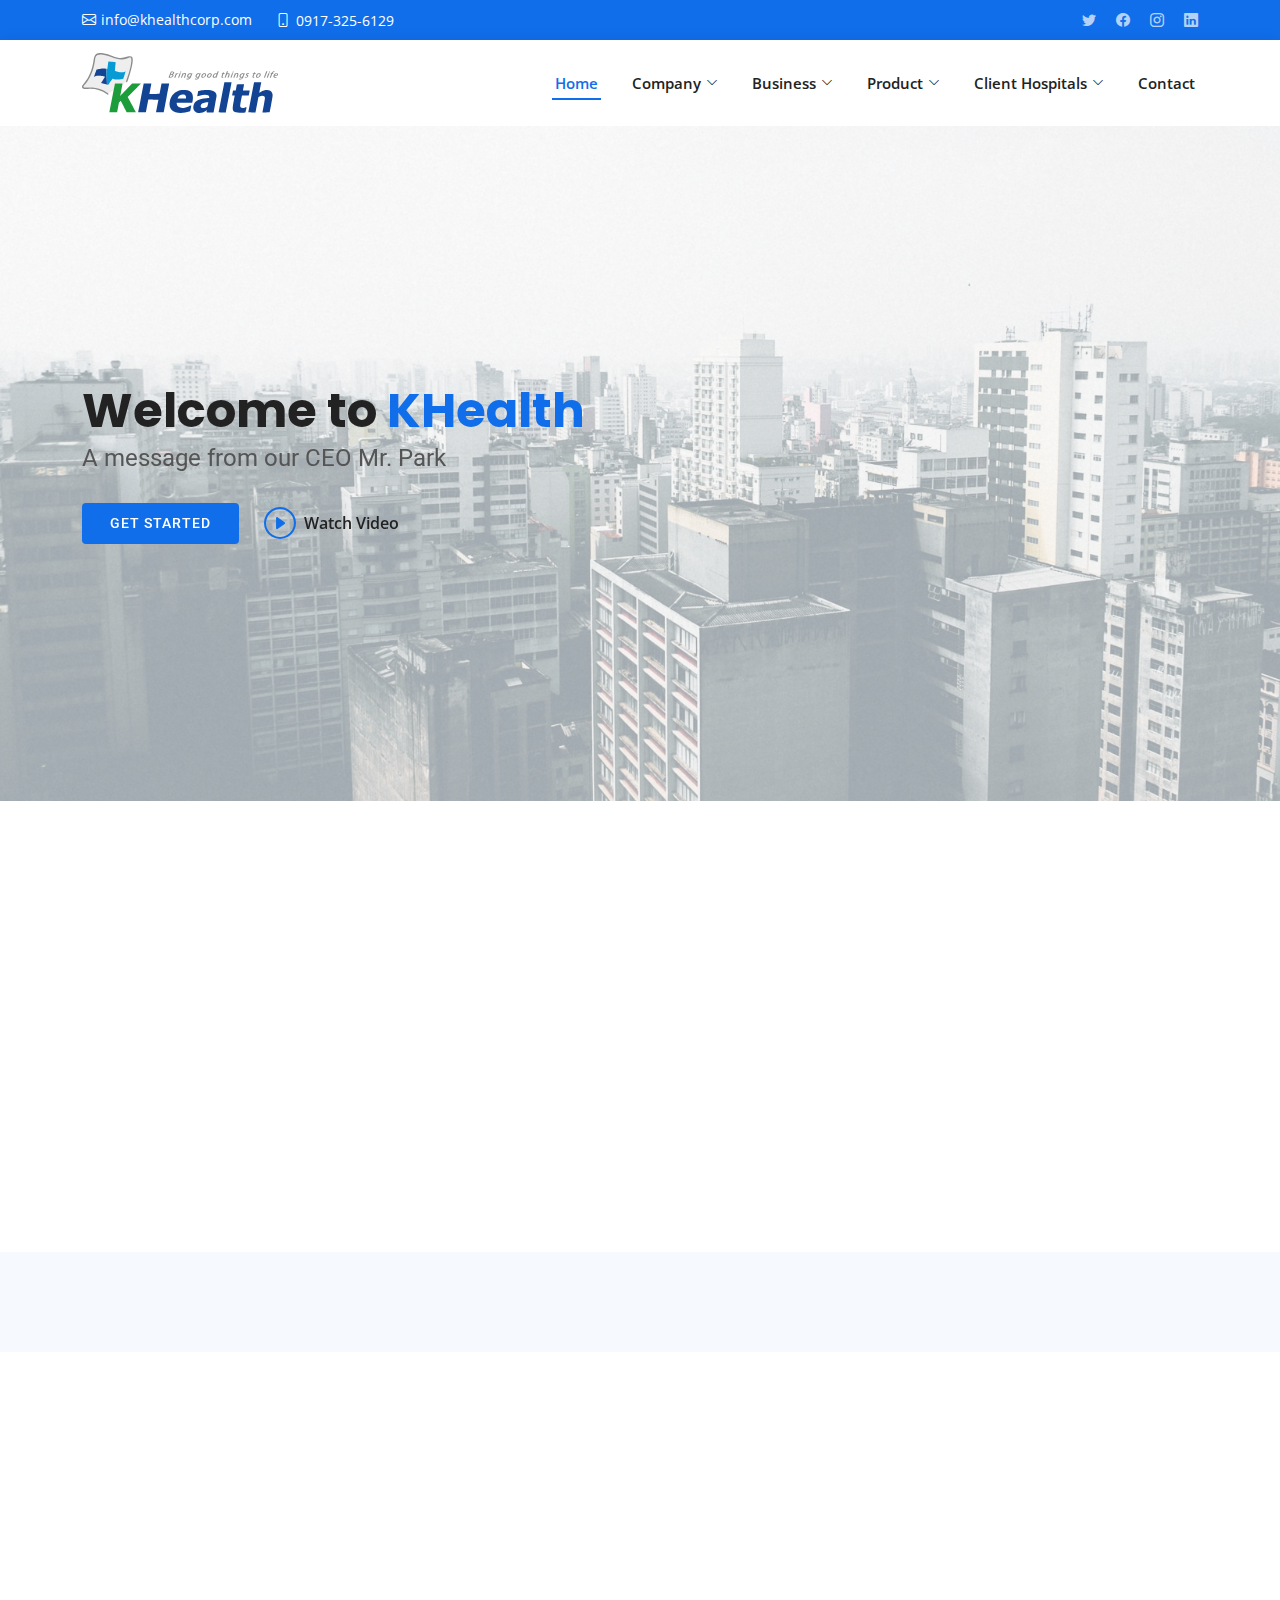
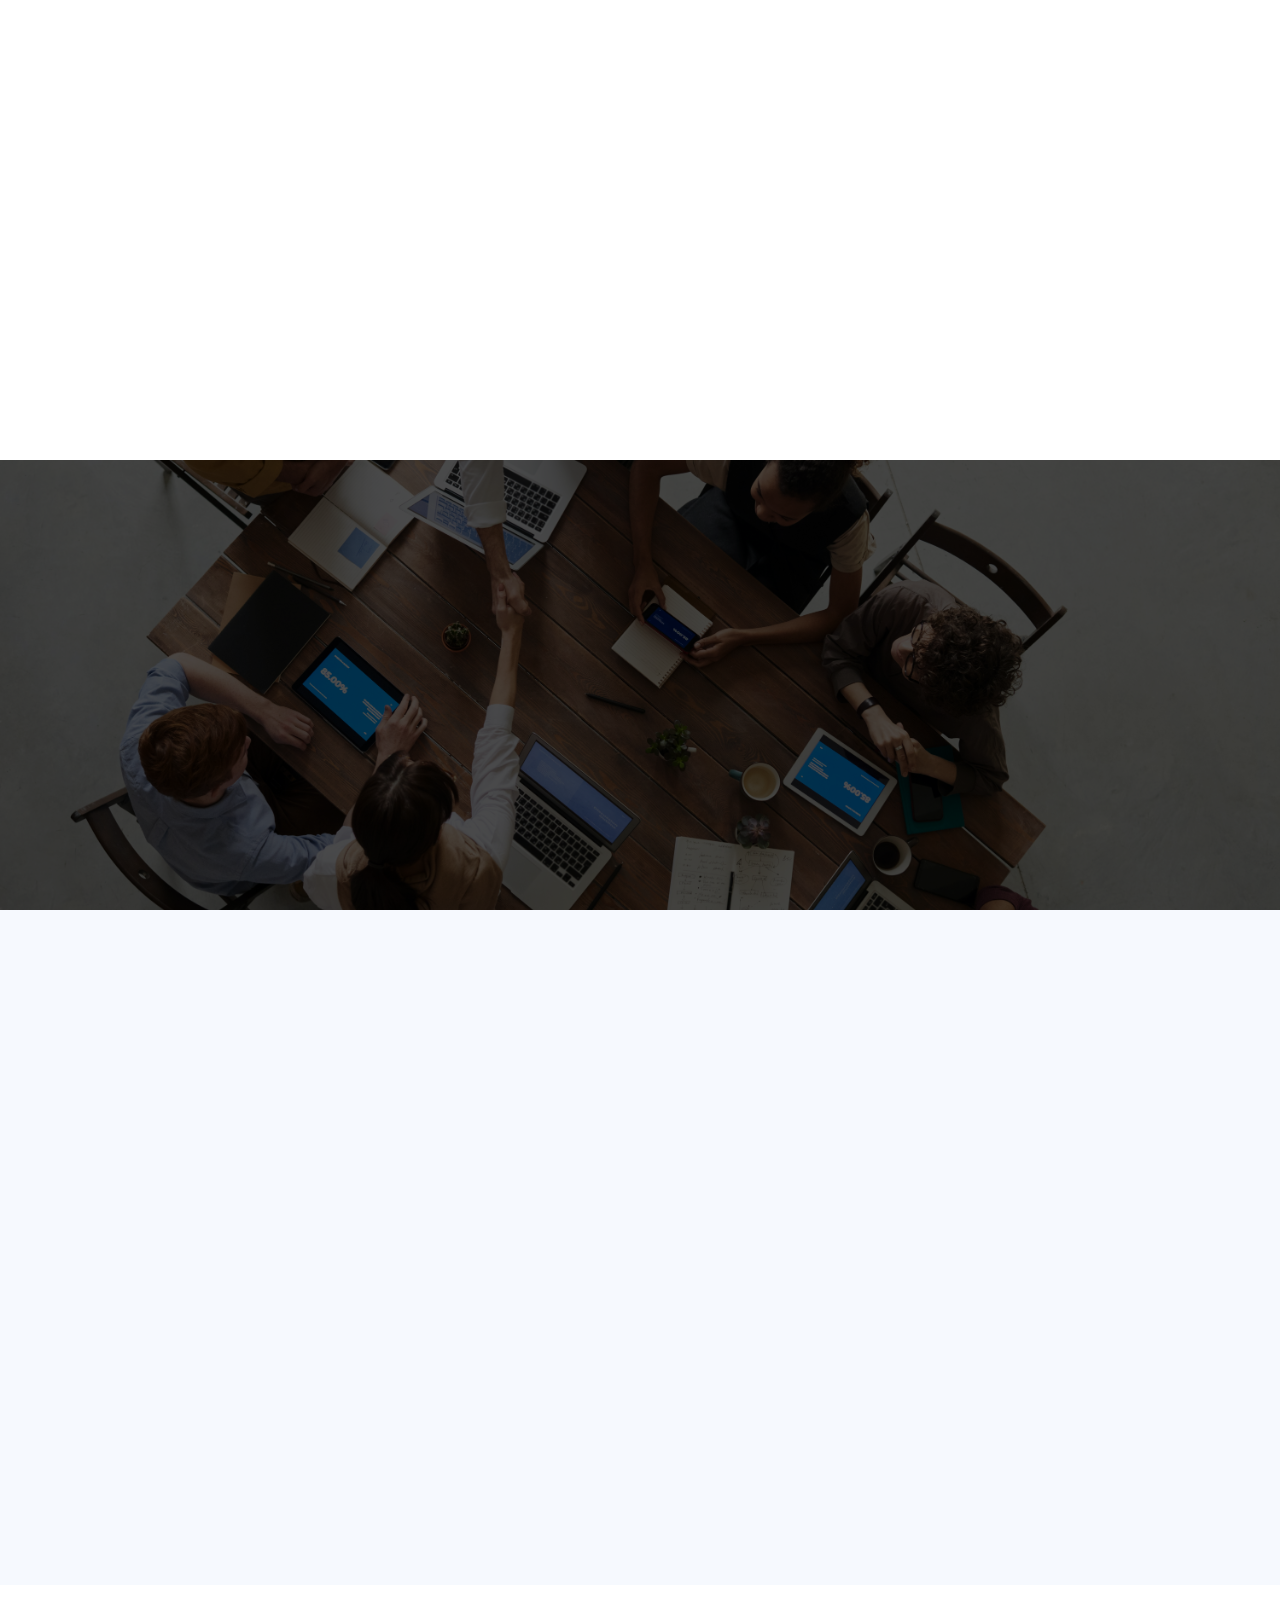
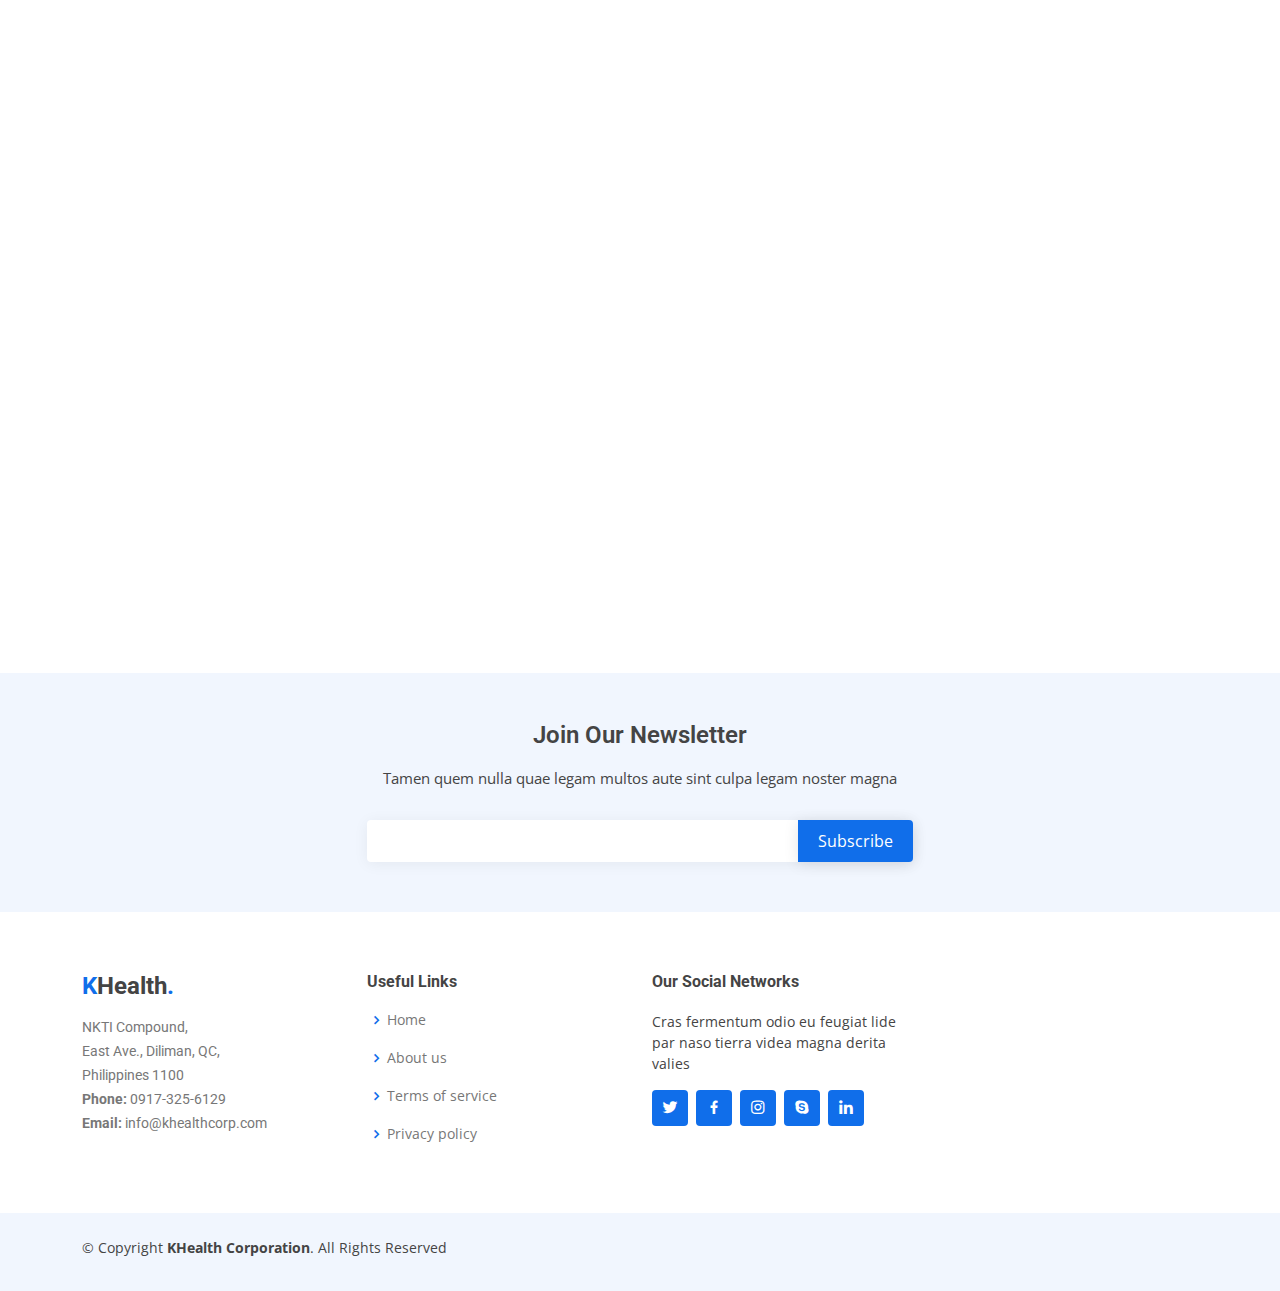
==== commit 6833e91f: "update" ====
--- a/index.html
+++ b/index.html
@@ -79,8 +79,8 @@
                   <li><a href="#">Deep Drop Down 5</a></li>
                 </ul>
               </li> -->
-              <li><a href="#">Profile</a></li>
-              <li><a href="#">History</a></li>
+              <li><a href="profile.html">Profile</a></li>
+              <li><a href="history.html">History</a></li>
               <li><a href="#">Certificated</a></li>
               <li><a href="http://www.duchembio.com/en/">DuchemBio</a></li>
             </ul>
@@ -103,7 +103,7 @@
           <li class="dropdown"><a href="#"><span>Client Hospitals</span> <i class="bi bi-chevron-down"></i></a>
             <ul>
               <li><a href="https://www.facebook.com/nktipetct">NKTI PET-Ct Section</a></li>
-              <li><a href="#">Makati PET-CT Center</a></li>
+              <li><a href="#">Makati PET/CT Center at Centuria</a></li>
               <li><a href="#">AUF Medical Center</a></li>
               <li><a href="#">Cardinal Santos Medical Center</a></li>
               <li><a href="#">iSCAN</a></li>
@@ -144,7 +144,8 @@
             <div class="icon-box" data-aos="fade-up" data-aos-delay="100">
               <div class="icon"><i class="bx bxl-dribbble"></i></div>
               <h4 class="title"><a href="">Cyclotron</a></h4>
-              <p class="description">Voluptatum deleniti atque corrupti quos dolores et quas molestias excepturi</p>
+              <p class="description">Used for the preparation of a wide variety of radionuclides that find application
+                in combined Positron Emission Tomography and Computed Tomography (PET/CT) scans.</p>
             </div>
           </div>
 
@@ -152,7 +153,8 @@
             <div class="icon-box" data-aos="fade-up" data-aos-delay="200">
               <div class="icon"><i class="bx bx-bullseye"></i></div>
               <h4 class="title"><a href="">PET-CT</a></h4>
-              <p class="description">Duis aute irure dolor in reprehenderit in voluptate velit esse cillum dolore</p>
+              <p class="description">Molecular Fusion Imaging combines positron emission tomography (PET) and computed
+                tomography (CT) into once machine.</p>
             </div>
           </div>
 
